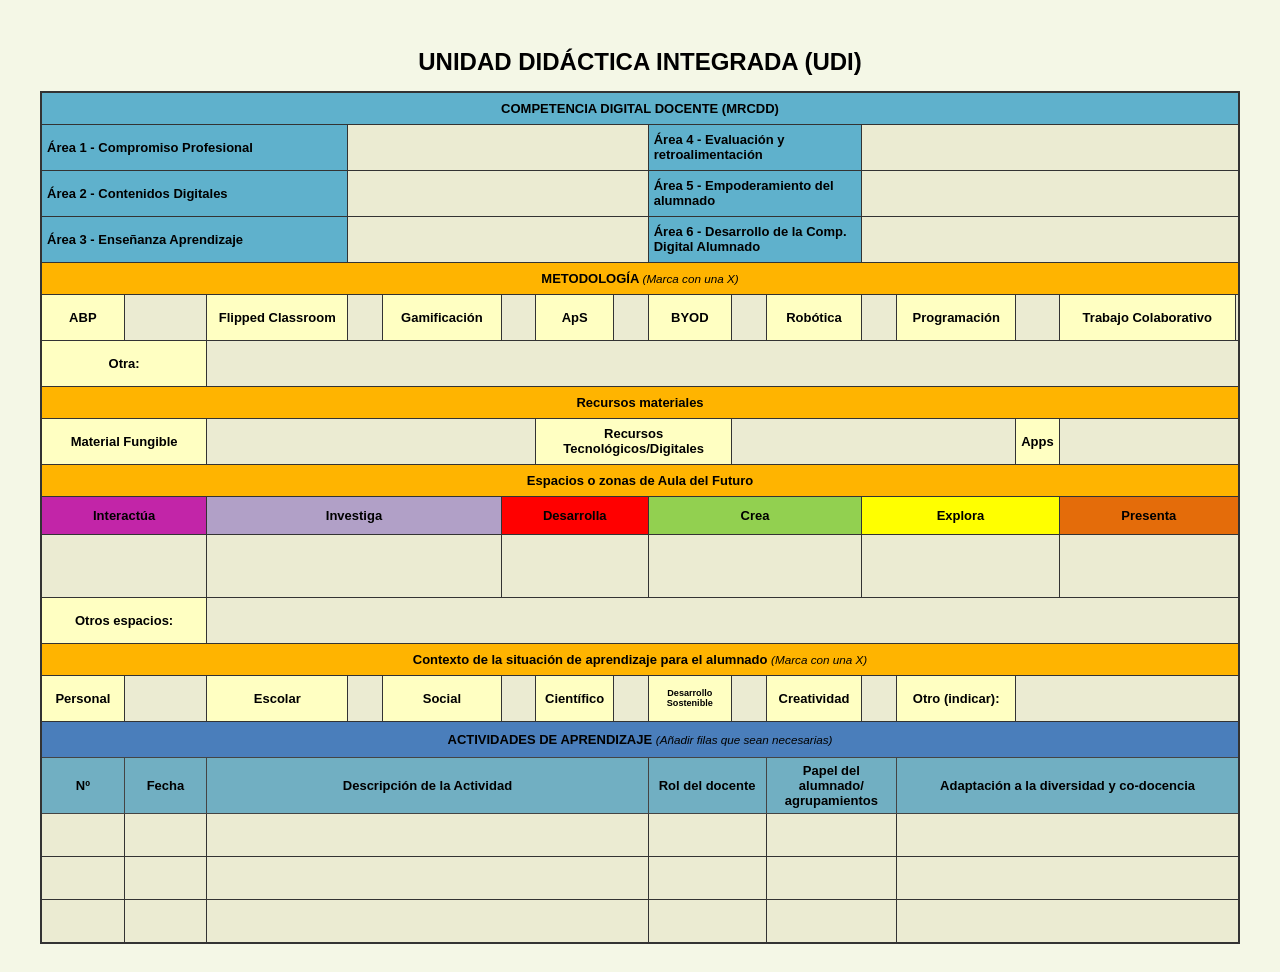
==== index.html @ cf801a3f "he cambiado el nombre del html a index" ====
<!DOCTYPE html>
<html lang="es">
<head>
    <meta charset="UTF-8">
    <title>UDI</title>
    <link rel="stylesheet" href="index.css">
</head>
<body>
    
    <div class="udi-container">
        <h2>UNIDAD DIDÁCTICA INTEGRADA (UDI)</h2>
        
        <table class="main-table">
            <thead>
                <tr>
                    <th colspan="16" class="header-blue">COMPETENCIA DIGITAL DOCENTE (MRCDD)</th>
                </tr>
            </thead>
            <tbody>
                <tr>
                    <td colspan="3" class="label-blue">Área 1 - Compromiso Profesional</td>
                    <td colspan="5" class="content-box"></td>
                    <td colspan="3" class="label-blue">Área 4 - Evaluación y retroalimentación</td>
                    <td colspan="5" class="content-box"></td>
                </tr>
                <tr>
                    <td colspan="3" class="label-blue">Área 2 - Contenidos Digitales</td>
                    <td colspan="5" class="content-box"></td>
                    <td colspan="3" class="label-blue">Área 5 - Empoderamiento del alumnado</td>
                    <td colspan="5" class="content-box"></td>
                </tr>
                <tr>
                    <td colspan="3" class="label-blue">Área 3 - Enseñanza Aprendizaje</td>
                    <td colspan="5" class="content-box"></td>
                    <td colspan="3" class="label-blue">Área 6 - Desarrollo de la Comp. Digital Alumnado</td>
                    <td colspan="5" class="content-box"></td>
                </tr>
                <tr>
                    <th colspan="16" class="header-orange">
                        METODOLOGÍA <span class="subtext">(Marca con una X)</span>
                    </th>
                </tr>
                <tr class="metodologia-row">
                    <td class="met-label" style="width: 7%;">ABP</td><td class="content-box" style="width: 3%;"></td>
                    <td class="met-label" style="width: 12%;">Flipped Classroom</td><td class="content-box" style="width: 3%;"></td>
                    <td class="met-label" style="width: 10%;">Gamificación</td><td class="content-box" style="width: 3%;"></td>
                    <td class="met-label" style="width: 6%;">ApS</td><td class="content-box" style="width: 3%;"></td>
                    <td class="met-label" style="width: 7%;">BYOD</td><td class="content-box" style="width: 3%;"></td>
                    <td class="met-label" style="width: 8%;">Robótica</td><td class="content-box" style="width: 3%;"></td>
                    <td class="met-label" style="width: 10%;">Programación</td><td class="content-box" style="width: 3%;"></td>
                    <td class="met-label" style="width: 15%;">Trabajo Colaborativo</td><td class="content-box" style="width: 3%;"></td>
                </tr>
                <tr>
                    <td colspan="2" class="met-label">Otra:</td>
                    <td colspan="14" class="content-box"></td>
                </tr>

                <tr>
                    <th colspan="16" class="header-orange">Recursos materiales</th>
                </tr>
                <tr>
                    <td colspan="2" class="met-label">Material Fungible</td>
                    <td colspan="4" class="content-box"></td>
                    <td colspan="3" class="met-label">Recursos Tecnológicos/Digitales</td>
                    <td colspan="4" class="content-box"></td>
                    <td colspan="1" class="met-label">Apps</td>
                    <td colspan="2" class="content-box"></td>
                </tr>

                <tr>
                    <th colspan="16" class="header-orange">Espacios o zonas de Aula del Futuro</th>
                </tr>
                <tr class="adf-headers">
                    <td colspan="2" class="zone-interactua">Interactúa</td>
                    <td colspan="3" class="zone-investiga">Investiga</td>
                    <td colspan="3" class="zone-desarrolla">Desarrolla</td>
                    <td colspan="3" class="zone-crea">Crea</td>
                    <td colspan="3" class="zone-explora">Explora</td>
                    <td colspan="2" class="zone-presenta">Presenta</td>
                </tr>
                <tr class="adf-content">
                    <td colspan="2" class="content-box"></td>
                    <td colspan="3" class="content-box"></td>
                    <td colspan="3" class="content-box"></td>
                    <td colspan="3" class="content-box"></td>
                    <td colspan="3" class="content-box"></td>
                    <td colspan="2" class="content-box"></td>
                </tr>
                <tr>
                    <td colspan="2" class="met-label">Otros espacios:</td>
                    <td colspan="14" class="content-box"></td>
                </tr>

                <tr>
                    <th colspan="16" class="header-orange">
                        Contexto de la situación de aprendizaje para el alumnado <span class="subtext">(Marca con una X)</span>
                    </th>
                </tr>
                <tr class="contexto-row">
                    <td class="met-label">Personal</td><td class="content-box"></td>
                    <td class="met-label">Escolar</td><td class="content-box"></td>
                    <td class="met-label">Social</td><td class="content-box"></td>
                    <td class="met-label">Científico</td><td class="content-box"></td>
                    <td class="met-label" style="font-size: 0.7em;">Desarrollo Sostenible</td><td class="content-box"></td>
                    <td class="met-label">Creatividad</td><td class="content-box"></td>
                    <td class="met-label">Otro (indicar):</td><td colspan="3" class="content-box"></td>
                </tr>

                <tr>
                    <th colspan="16" class="header-dark-blue">
                        ACTIVIDADES DE APRENDIZAJE <span class="subtext">(Añadir filas que sean necesarias)</span>
                    </th>
                </tr>
                <tr class="actividades-header">
                    <td style="width: 3%;" class="label-blue-dark">Nº</td>
                    <td style="width: 7%;" class="label-blue-dark">Fecha</td>
                    <td colspan="6" class="label-blue-dark">Descripción de la Actividad</td>
                    <td colspan="2" class="label-blue-dark">Rol del docente</td>
                    <td colspan="2" class="label-blue-dark">Papel del alumnado/ agrupamientos</td>
                    <td colspan="4" class="label-blue-dark">Adaptación a la diversidad y co-docencia</td>
                </tr>
                <tr class="actividades-fila">
                    <td class="content-box"></td>
                    <td class="content-box"></td>
                    <td colspan="6" class="content-box"></td>
                    <td colspan="2" class="content-box"></td>
                    <td colspan="2" class="content-box"></td>
                    <td colspan="4" class="content-box"></td>
                </tr>
                <tr class="actividades-fila">
                    <td class="content-box"></td>
                    <td class="content-box"></td>
                    <td colspan="6" class="content-box"></td>
                    <td colspan="2" class="content-box"></td>
                    <td colspan="2" class="content-box"></td>
                    <td colspan="4" class="content-box"></td>
                </tr>
                <tr class="actividades-fila">
                    <td class="content-box"></td>
                    <td class="content-box"></td>
                    <td colspan="6" class="content-box"></td>
                    <td colspan="2" class="content-box"></td>
                    <td colspan="2" class="content-box"></td>
                    <td colspan="4" class="content-box"></td>
                </tr>
            </tbody>
        </table>
    </div>

</body>
</html>
---- index.css ----
body {
    background-color: #f4f7e6;
    font-family: 'Segoe UI', Arial, sans-serif;
    padding: 20px;
}

.udi-container {
    max-width: 1200px;
    margin: 0 auto;
}

h2 { 
    text-align: center; 
    margin-bottom: 15px; 
}

.main-table {
    width: 100%;
    border-collapse: collapse;
    border: 2px solid #333;
    font-size: 13px;
}

.header-blue {
     background-color: #5fb1cc;
      padding: 8px; 
      border: 1px solid #333; 
    }
      
.header-orange {
     background-color: #ffb400; 
     padding: 8px; 
     border: 1px solid #333; 
     text-align: center; 
    }

.subtext { 
    font-style: italic; 
    font-weight: normal; 
    font-size: 0.9em; 
    text-align: center;
}


td { border: 1px solid #333; 
    height: 35px; 
    vertical-align: middle; 
}


.label-blue {
     background-color: #5fb1cc; 
     font-weight: bold; 
     padding: 5px; 
}

.met-label {
     background-color: #ffffc2; 
     font-weight: bold; 
     padding: 5px; 
     text-align: center;    
}

.content-box {
     background-color: #ebebd2; 
}

.no-padding {
     padding: 0; 
}

.flex-row { 
    display: flex; 
    justify-content: space-around; 
    background-color: #ffffc2; 
    padding: 5px 0; 
}

.met-item { 
    display: flex; 
    align-items: center;
     gap: 5px; 
     font-size: 11px;
 }

.mini-box {
     width: 25px; 
     height: 20px;
      border: 1px solid #333; 
      background: #ebebd2;
 }

.adf-headers td { 
    text-align: center; 
    font-weight: bold; 
    color: black; 
}

.zone-interactua { 
    background-color: #c225a8;
 }
.zone-investiga { 
    background-color: #b1a0c7;
 }
.zone-desarrolla { 
    background-color: #ff0000; 
}
.zone-crea {
     background-color: #92d050;
     }
.zone-explora { 
    background-color: #ffff00; 
}
.zone-presenta { 
    background-color: #e46c0a;
 }

.adf-content td { 
    background-color: #ebebd2; 
    height: 60px; 
}

.header-dark-blue {
    background-color: #4a7ebb; 
    color: rgb(0, 0, 0);
    padding: 10px;
    border: 1px solid #444;
    text-align: center;
}

.header-dark-blue .subtext {
    color: #000000;
}

.label-blue-dark {
    background-color: #71afc2;
    font-weight: bold;
    text-align: center;
    border: 1px solid #444;
    padding: 5px;
}

.actividades-fila td {
    height: 40px;
}

.contexto-row td.content-box:not([colspan]) {
    width: 2.5%;
}

.contexto-row td.met-label {
    width: auto;
}
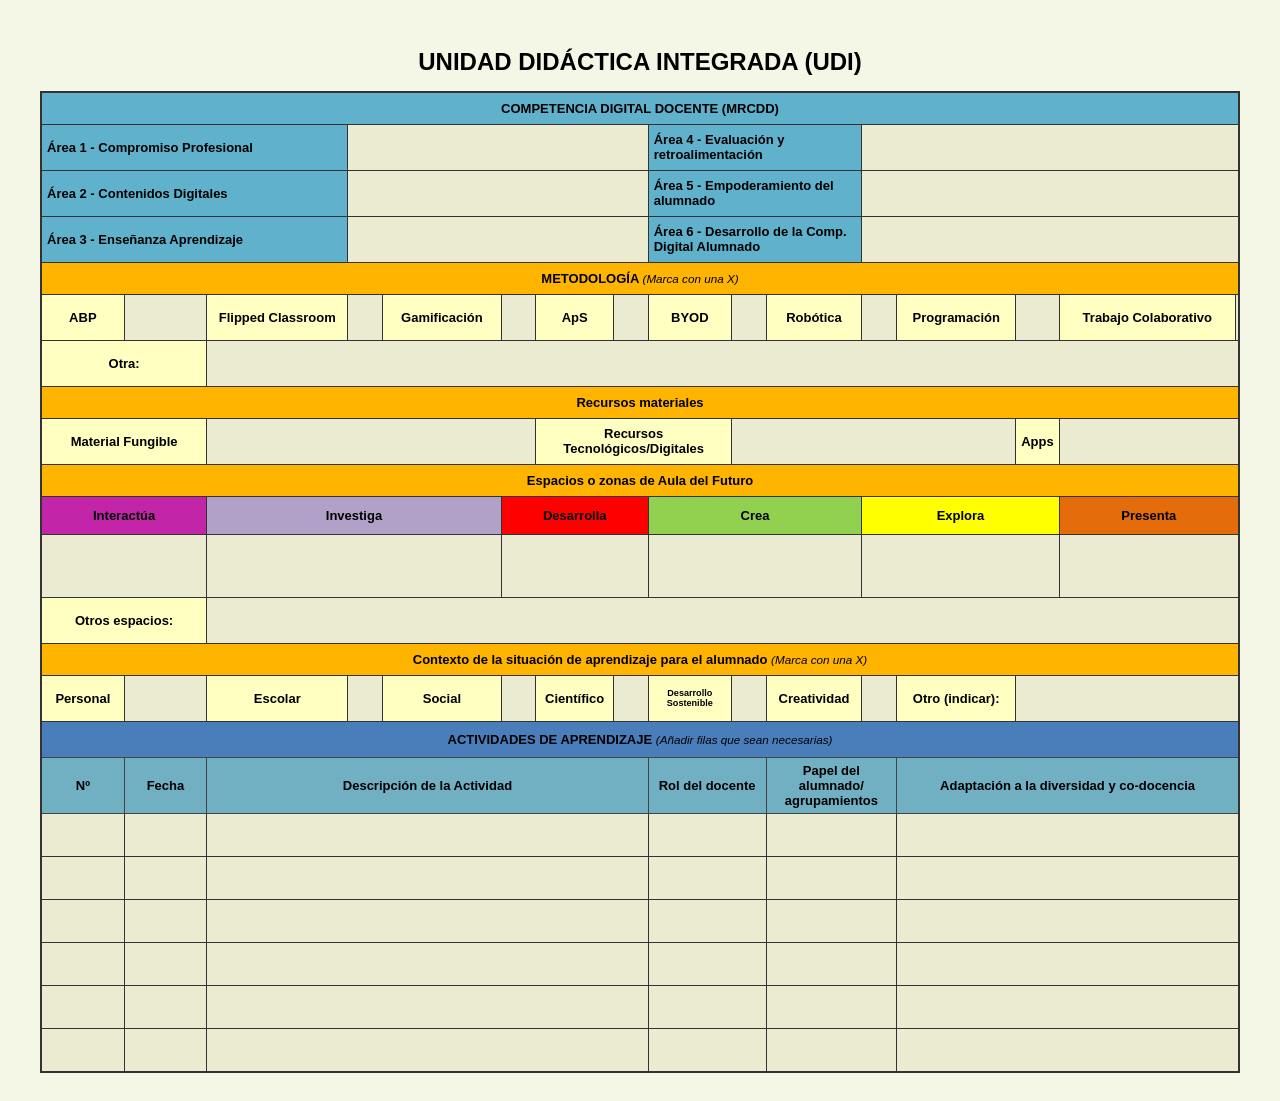
==== commit 7a7a21e8: "he añadido columnas en act de aprendizaje" ====
--- a/index.html
+++ b/index.html
@@ -143,6 +143,31 @@
                     <td colspan="2" class="content-box"></td>
                     <td colspan="4" class="content-box"></td>
                 </tr>
+                <tr class="actividades-fila">
+                    <td class="content-box"></td>
+                    <td class="content-box"></td>
+                    <td colspan="6" class="content-box"></td>
+                    <td colspan="2" class="content-box"></td>
+                    <td colspan="2" class="content-box"></td>
+                    <td colspan="4" class="content-box"></td>
+                </tr>
+                <tr class="actividades-fila">
+                    <td class="content-box"></td>
+                    <td class="content-box"></td>
+                    <td colspan="6" class="content-box"></td>
+                    <td colspan="2" class="content-box"></td>
+                    <td colspan="2" class="content-box"></td>
+                    <td colspan="4" class="content-box"></td>
+                </tr>
+                <tr class="actividades-fila">
+                    <td class="content-box"></td>
+                    <td class="content-box"></td>
+                    <td colspan="6" class="content-box"></td>
+                    <td colspan="2" class="content-box"></td>
+                    <td colspan="2" class="content-box"></td>
+                    <td colspan="4" class="content-box"></td>
+                </tr>
+                
             </tbody>
         </table>
     </div>
